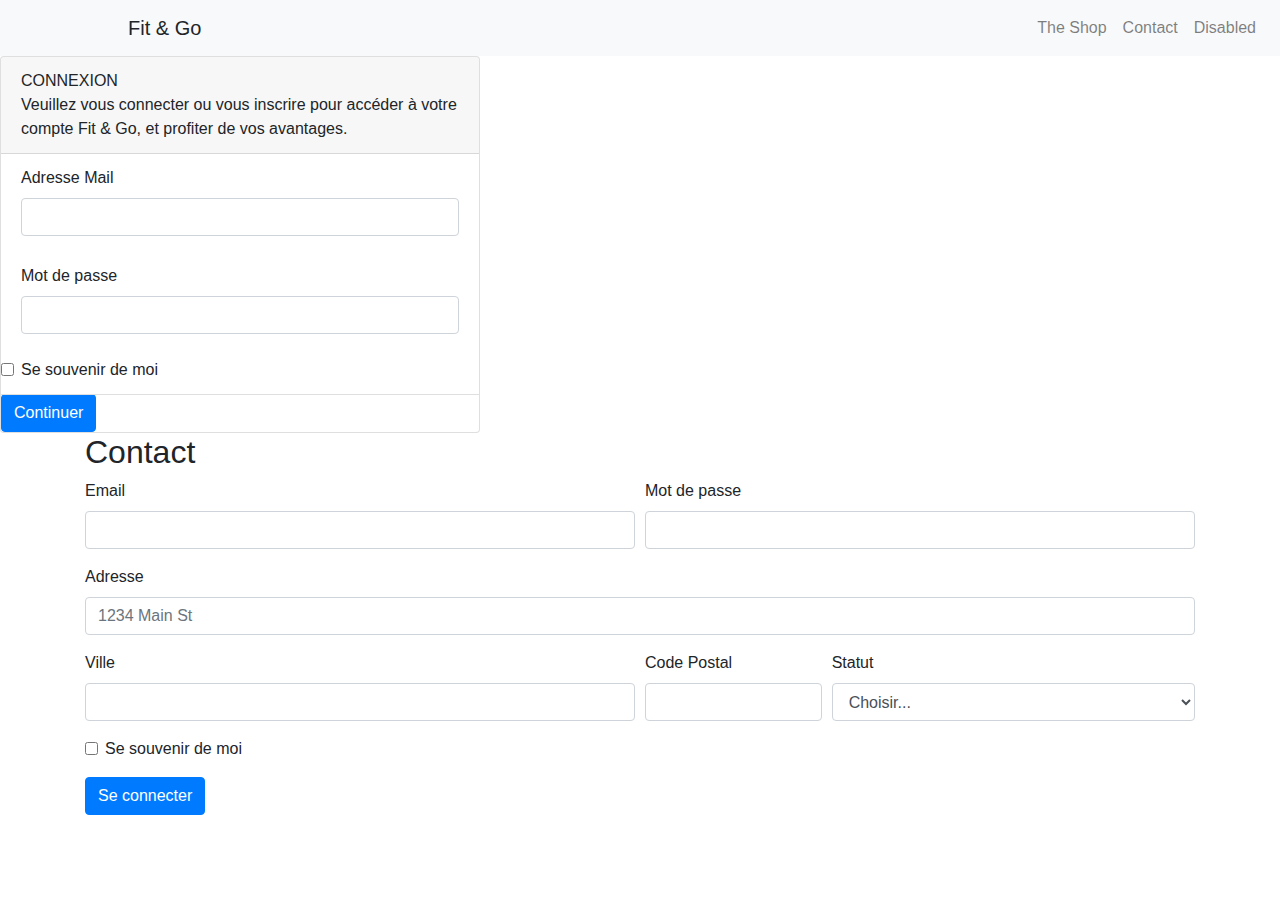
==== index.html @ c4269897 "cretion lien page shop" ====
<!DOCTYPE html>
<html lang="fr">

<head>
  <meta charset="UTF-8">
  <meta name="viewport" content="width=device-width, initial-scale=1.0">

  <link rel="stylesheet" href="https://stackpath.bootstrapcdn.com/bootstrap/4.4.1/css/bootstrap.min.css"
    integrity="sha384-Vkoo8x4CGsO3+Hhxv8T/Q5PaXtkKtu6ug5TOeNV6gBiFeWPGFN9MuhOf23Q9Ifjh" crossorigin="anonymous">
  <link href="https://fonts.googleapis.com/css?family=Rosarivo&display=swap" rel="stylesheet">

  <link href="//maxcdn.bootstrapcdn.com/bootstrap/4.0.0/css/bootstrap.min.css" rel="stylesheet" id="bootstrap-css">
  <link href="https://fonts.googleapis.com/css?family=Mukta">
  <link rel="stylesheet" href="https://stackpath.bootstrapcdn.com/bootstrap/4.4.1/css/bootstrap.min.css"
    integrity="sha384-Vkoo8x4CGsO3+Hhxv8T/Q5PaXtkKtu6ug5TOeNV6gBiFeWPGFN9MuhOf23Q9Ifjh" crossorigin="anonymous">
    <link href="https://fonts.googleapis.com/css?family=Esteban&display=swap" rel="stylesheet">


  <link rel="stylesheet" href="/fit-admin/images/stylepage.css">

  <link rel="stylesheet" href="admin.html">
  <link rel="stylesheet" href="shop.html">

  <title>Fit&Go</title>
</head>


<body>



  <header>
    <section id="navigation">
      
      <nav class="navbar navbar-expand-lg navbar-light bg-light">
        <img src="/fit-admin/images/coeur.png" style="width: 7rem;" alt="">
        <a class="navbar-brand  href="#">Fit & Go</a>
        <button class="navbar-toggler" type="button" data-toggle="collapse" data-target="#navbarNav" aria-controls="navbarNav" aria-expanded="false" aria-label="Toggle navigation">
          <span class="navbar-toggler-icon"></span>
        </button>
        <div class="collapse navbar-collapse d-flex justify-content-end" id="navbarNav">
          <ul class="navbar-nav ">
            <li class="nav-item active">
              <a class="nav-link" href="#"> <span class="sr-only">(current)</span></a>
            </li>
            <li class="nav-item">
              <a class="nav-link" href="shop.html">The Shop</a>
            </li>
            <li class="nav-item">
              <a class="nav-link" href="#contact">Contact</a>
            </li>
            <li class="nav-item">
              <a class="nav-link" href="#" tabindex="-1" aria-disabled="true">Disabled</a>
            </li>
          </ul>
        </div>
      </nav>
    </section>
    <!--CONNEXION-->
    <section id="connexion">

      <div class="card " style="width: 30rem;">
        <div class="card-header d-flex justify-content-center">
          CONNEXION <br>
          Veuillez vous connecter ou vous inscrire pour accéder à votre compte Fit & Go, et profiter de vos avantages.
        </div>
        <div></div>
        <ul class="list-group list-group-flush">
          <li class="list-group-item">
            <label for="exampleInputEmail1">Adresse Mail</label>
            <input type="email" class="form-control" id="exampleInputEmail1" aria-describedby="emailHelp">
            <small id="emailHelp" class="form-text text-muted"></small>
          </li>
          <li class="list-group-item">
            <label for="exampleInputPassword1">Mot de passe</label>
            <input type="password" class="form-control" id="exampleInputPassword1">
          </li>
          <li class="list-group-item">
            <input type="checkbox" class="form-check-input" id="exampleCheck1">
          <label class="form-check-label" for="exampleCheck1">Se souvenir de moi</label>
          </li>
          <li><button type="submit" class="btn btn-primary d-flex justify-content-center ">Continuer</button></li>
        </ul>
      </div>








     


    </section>

  </header>

  <!--SHOP-->

  
  <!--CONTACT-->
  <section id="contact">
    <div class="container">
      <div class="row" class="title">
        <div class="col-lg-12">
          <h2>Contact</h2>
          <form>
            <div class="form-row">
              <div class="form-group col-md-6">
                <label for="inputEmail4">Email</label>
                <input type="email" class="form-control" id="inputEmail4">
              </div>
              <div class="form-group col-md-6">
                <label for="inputPassword4">Mot de passe</label>
                <input type="password" class="form-control" id="inputPassword4">
              </div>
            </div>
            <div class="form-group">
              <label for="inputAddress">Adresse</label>
              <input type="text" class="form-control" id="inputAddress" placeholder="1234 Main St">
            </div>

            <div class="form-row">
              <div class="form-group col-md-6">
                <label for="inputCity">Ville</label>
                <input type="text" class="form-control" id="inputCity">
              </div>
              <div class="form-group col-md-2">
                <label for="inputZip">Code Postal</label>
                <input type="text" class="form-control" id="inputZip">
              </div>

              <div class="form-group col-md-4">
                <label for="inputState">Statut</label>
                <select id="inputState" class="form-control">
                  <option selected>Choisir...</option>
                  <option>Tu achètes</option>
                  <option>Tu vends</option>
                </select>
              </div>
            </div>
            <div class="form-group">
              <div class="form-check">
                <input class="form-check-input" type="checkbox" id="gridCheck">
                <label class="form-check-label" for="gridCheck">
                  Se souvenir de moi
                </label>
              </div>
            </div>
            <button type="submit" class="btn btn-primary">Se connecter</button>
          </form>
        </div>
      </div>
    </div>
  </section>




  <script src="//maxcdn.bootstrapcdn.com/bootstrap/4.0.0/js/bootstrap.min.js"></script>
  <script src="//cdnjs.cloudflare.com/ajax/libs/jquery/3.2.1/jquery.min.js"></script>
  <script src="https://code.jquery.com/jquery-3.4.1.slim.min.js"
    integrity="sha384-J6qa4849blE2+poT4WnyKhv5vZF5SrPo0iEjwBvKU7imGFAV0wwj1yYfoRSJoZ+n" crossorigin="anonymous">
  </script>
  <script src="https://cdn.jsdelivr.net/npm/popper.js@1.16.0/dist/umd/popper.min.js"
    integrity="sha384-Q6E9RHvbIyZFJoft+2mJbHaEWldlvI9IOYy5n3zV9zzTtmI3UksdQRVvoxMfooAo" crossorigin="anonymous">
  </script>
  <script src="https://stackpath.bootstrapcdn.com/bootstrap/4.4.1/js/bootstrap.min.js"
    integrity="sha384-wfSDF2E50Y2D1uUdj0O3uMBJnjuUD4Ih7YwaYd1iqfktj0Uod8GCExl3Og8ifwB6" crossorigin="anonymous">
  </script>
  <script src="https://code.jquery.com/jquery-3.4.1.slim.min.js"
    integrity="sha384-J6qa4849blE2+poT4WnyKhv5vZF5SrPo0iEjwBvKU7imGFAV0wwj1yYfoRSJoZ+n" crossorigin="anonymous">
  </script>
  <script src="https://cdn.jsdelivr.net/npm/popper.js@1.16.0/dist/umd/popper.min.js"
    integrity="sha384-Q6E9RHvbIyZFJoft+2mJbHaEWldlvI9IOYy5n3zV9zzTtmI3UksdQRVvoxMfooAo" crossorigin="anonymous">
  </script>
  <script src="https://stackpath.bootstrapcdn.com/bootstrap/4.4.1/js/bootstrap.min.js"
    integrity="sha384-wfSDF2E50Y2D1uUdj0O3uMBJnjuUD4Ih7YwaYd1iqfktj0Uod8GCExl3Og8ifwB6" crossorigin="anonymous">
  </script>








</body>

</html>
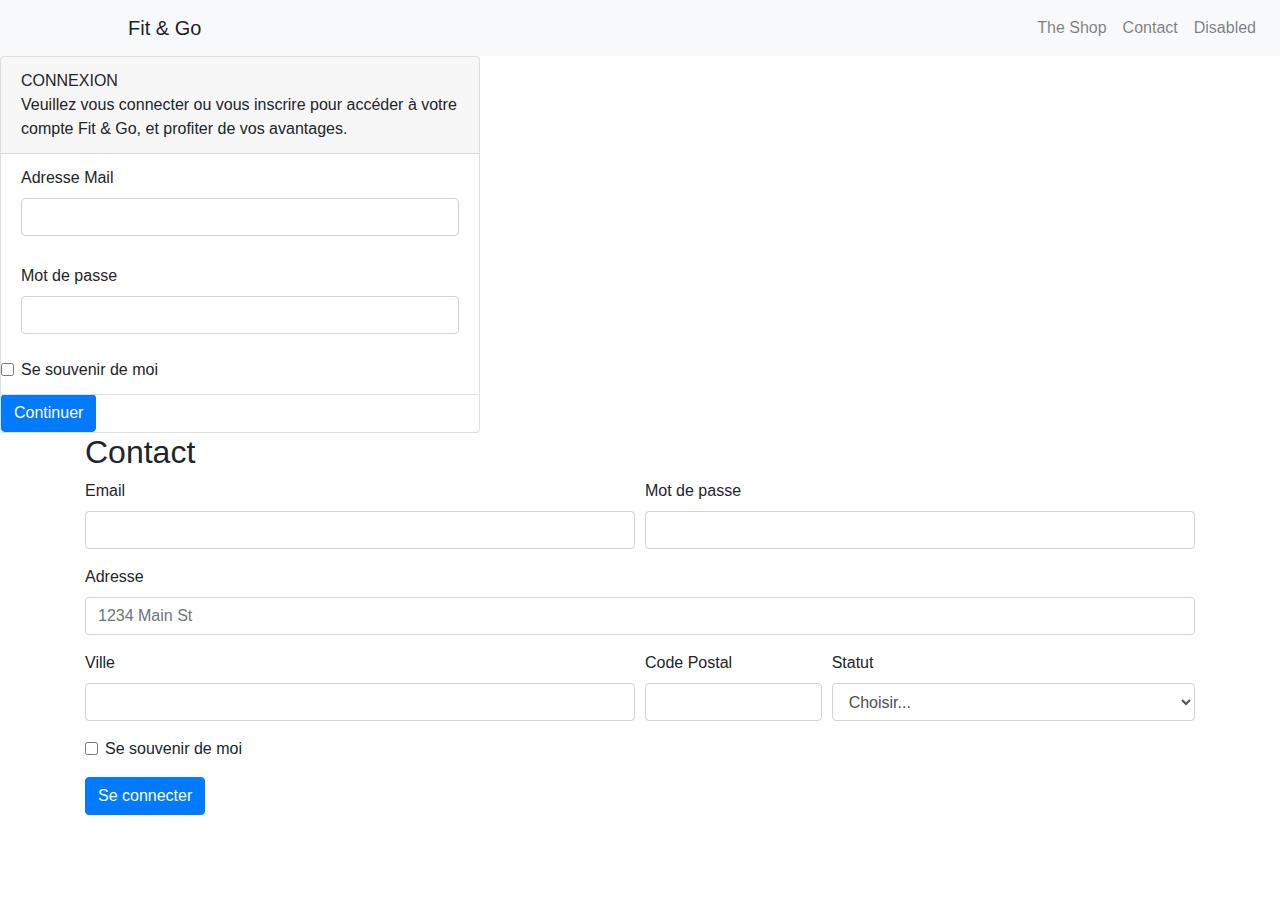
==== commit e7579d94: "changt nav transparent not ok" ====
--- a/index.html
+++ b/index.html
@@ -34,7 +34,7 @@
       
       <nav class="navbar navbar-expand-lg navbar-light bg-light">
         <img src="/fit-admin/images/coeur.png" style="width: 7rem;" alt="">
-        <a class="navbar-brand  href="#">Fit & Go</a>
+        <a class="navbar-brand"href="#">Fit & Go</a>
         <button class="navbar-toggler" type="button" data-toggle="collapse" data-target="#navbarNav" aria-controls="navbarNav" aria-expanded="false" aria-label="Toggle navigation">
           <span class="navbar-toggler-icon"></span>
         </button>
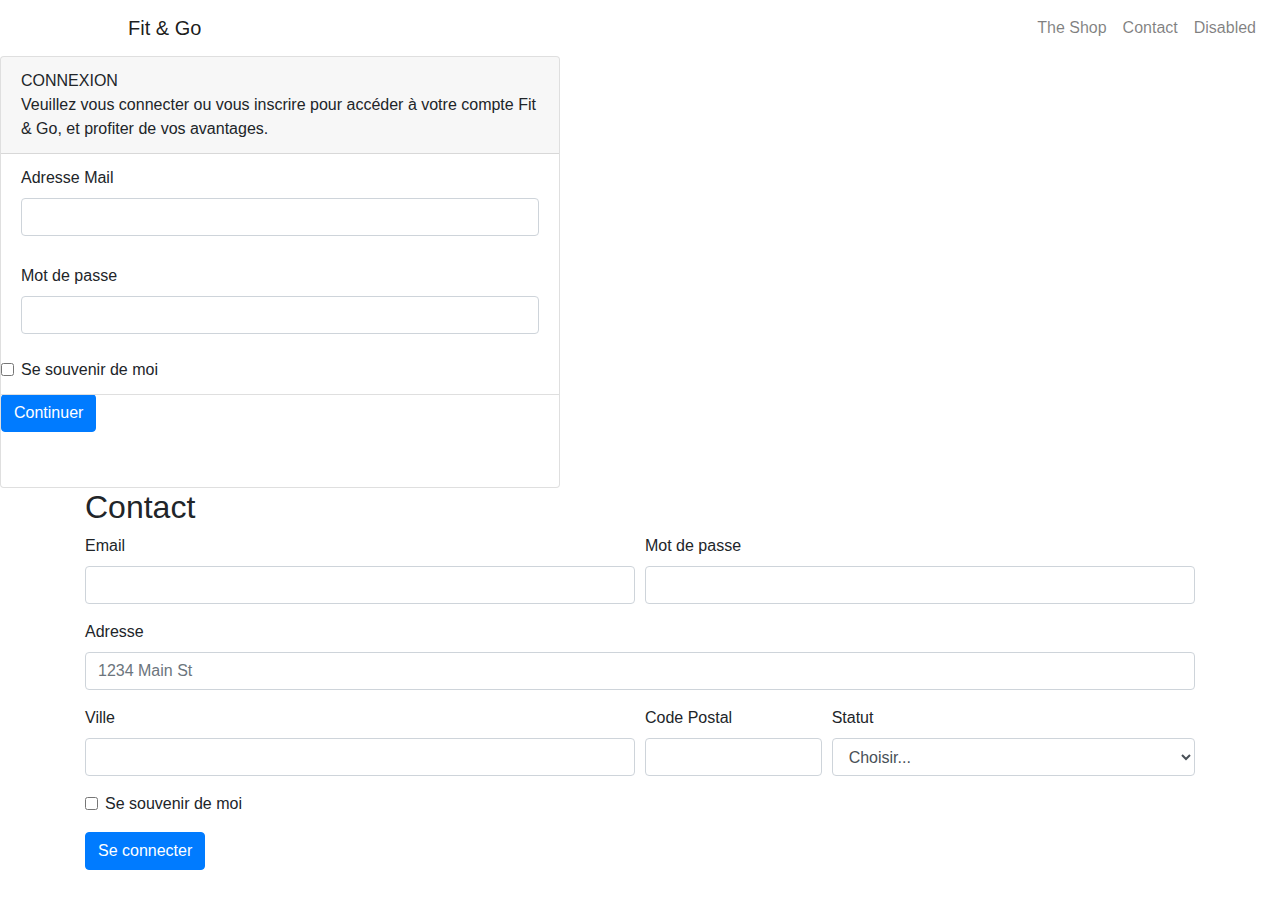
==== commit 1fdad613: "nav en transparence" ====
--- a/index.html
+++ b/index.html
@@ -32,7 +32,7 @@
   <header>
     <section id="navigation">
       
-      <nav class="navbar navbar-expand-lg navbar-light bg-light">
+      <nav class="navbar navbar-expand-lg navbar-light bg-transparent">
         <img src="/fit-admin/images/coeur.png" style="width: 7rem;" alt="">
         <a class="navbar-brand"href="#">Fit & Go</a>
         <button class="navbar-toggler" type="button" data-toggle="collapse" data-target="#navbarNav" aria-controls="navbarNav" aria-expanded="false" aria-label="Toggle navigation">
@@ -59,7 +59,7 @@
     <!--CONNEXION-->
     <section id="connexion">
 
-      <div class="card " style="width: 30rem;">
+      <div class="card " style="width: 35rem;height: 27rem;">
         <div class="card-header d-flex justify-content-center">
           CONNEXION <br>
           Veuillez vous connecter ou vous inscrire pour accéder à votre compte Fit & Go, et profiter de vos avantages.
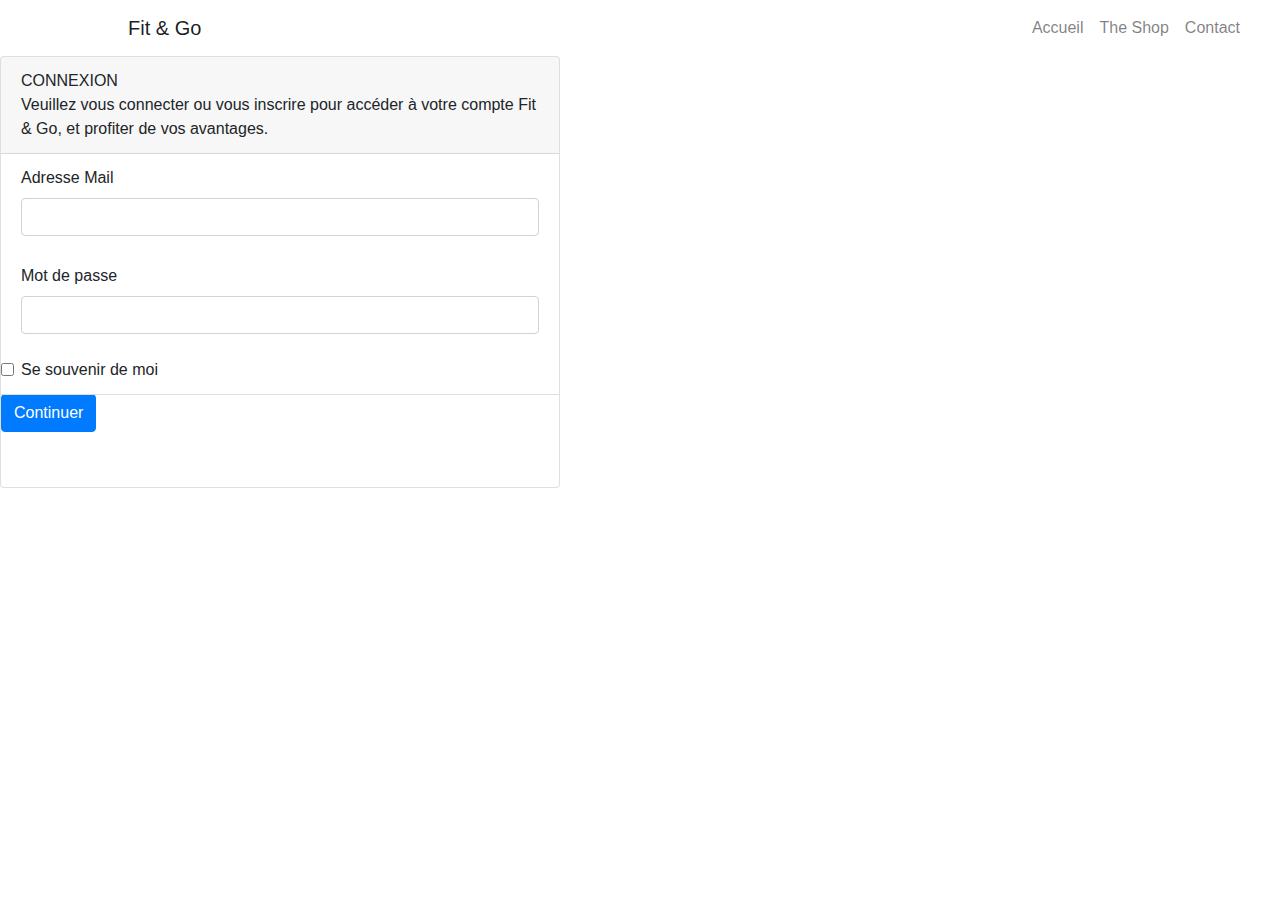
==== commit acf348d8: "fiche contact" ====
--- a/index.html
+++ b/index.html
@@ -13,13 +13,14 @@
   <link href="https://fonts.googleapis.com/css?family=Mukta">
   <link rel="stylesheet" href="https://stackpath.bootstrapcdn.com/bootstrap/4.4.1/css/bootstrap.min.css"
     integrity="sha384-Vkoo8x4CGsO3+Hhxv8T/Q5PaXtkKtu6ug5TOeNV6gBiFeWPGFN9MuhOf23Q9Ifjh" crossorigin="anonymous">
-    <link href="https://fonts.googleapis.com/css?family=Esteban&display=swap" rel="stylesheet">
+  <link href="https://fonts.googleapis.com/css?family=Esteban&display=swap" rel="stylesheet">
 
 
   <link rel="stylesheet" href="/fit-admin/images/stylepage.css">
 
   <link rel="stylesheet" href="admin.html">
   <link rel="stylesheet" href="shop.html">
+  <link rel="stylesheet" href="contact.html">
 
   <title>Fit&Go</title>
 </head>
@@ -31,11 +32,12 @@
 
   <header>
     <section id="navigation">
-      
+
       <nav class="navbar navbar-expand-lg navbar-light bg-transparent">
         <img src="/fit-admin/images/coeur.png" style="width: 7rem;" alt="">
-        <a class="navbar-brand"href="#">Fit & Go</a>
-        <button class="navbar-toggler" type="button" data-toggle="collapse" data-target="#navbarNav" aria-controls="navbarNav" aria-expanded="false" aria-label="Toggle navigation">
+        <a class="navbar-brand" href="#">Fit & Go</a>
+        <button class="navbar-toggler" type="button" data-toggle="collapse" data-target="#navbarNav"
+          aria-controls="navbarNav" aria-expanded="false" aria-label="Toggle navigation">
           <span class="navbar-toggler-icon"></span>
         </button>
         <div class="collapse navbar-collapse d-flex justify-content-end" id="navbarNav">
@@ -44,13 +46,16 @@
               <a class="nav-link" href="#"> <span class="sr-only">(current)</span></a>
             </li>
             <li class="nav-item">
+              <a class="nav-link" href="index.html">Accueil</a>
+            </li>
+            <li class="nav-item">
               <a class="nav-link" href="shop.html">The Shop</a>
             </li>
             <li class="nav-item">
-              <a class="nav-link" href="#contact">Contact</a>
+              <a class="nav-link" href="contact.html">Contact</a>
             </li>
             <li class="nav-item">
-              <a class="nav-link" href="#" tabindex="-1" aria-disabled="true">Disabled</a>
+              <a class="nav-link" href="#" tabindex="-1" aria-disabled="true"></a>
             </li>
           </ul>
         </div>
@@ -77,84 +82,14 @@
           </li>
           <li class="list-group-item">
             <input type="checkbox" class="form-check-input" id="exampleCheck1">
-          <label class="form-check-label" for="exampleCheck1">Se souvenir de moi</label>
+            <label class="form-check-label" for="exampleCheck1">Se souvenir de moi</label>
           </li>
           <li><button type="submit" class="btn btn-primary d-flex justify-content-center ">Continuer</button></li>
         </ul>
       </div>
 
+    
 
-
-
-
-
-
-
-     
-
-
-    </section>
-
-  </header>
-
-  <!--SHOP-->
-
-  
-  <!--CONTACT-->
-  <section id="contact">
-    <div class="container">
-      <div class="row" class="title">
-        <div class="col-lg-12">
-          <h2>Contact</h2>
-          <form>
-            <div class="form-row">
-              <div class="form-group col-md-6">
-                <label for="inputEmail4">Email</label>
-                <input type="email" class="form-control" id="inputEmail4">
-              </div>
-              <div class="form-group col-md-6">
-                <label for="inputPassword4">Mot de passe</label>
-                <input type="password" class="form-control" id="inputPassword4">
-              </div>
-            </div>
-            <div class="form-group">
-              <label for="inputAddress">Adresse</label>
-              <input type="text" class="form-control" id="inputAddress" placeholder="1234 Main St">
-            </div>
-
-            <div class="form-row">
-              <div class="form-group col-md-6">
-                <label for="inputCity">Ville</label>
-                <input type="text" class="form-control" id="inputCity">
-              </div>
-              <div class="form-group col-md-2">
-                <label for="inputZip">Code Postal</label>
-                <input type="text" class="form-control" id="inputZip">
-              </div>
-
-              <div class="form-group col-md-4">
-                <label for="inputState">Statut</label>
-                <select id="inputState" class="form-control">
-                  <option selected>Choisir...</option>
-                  <option>Tu achètes</option>
-                  <option>Tu vends</option>
-                </select>
-              </div>
-            </div>
-            <div class="form-group">
-              <div class="form-check">
-                <input class="form-check-input" type="checkbox" id="gridCheck">
-                <label class="form-check-label" for="gridCheck">
-                  Se souvenir de moi
-                </label>
-              </div>
-            </div>
-            <button type="submit" class="btn btn-primary">Se connecter</button>
-          </form>
-        </div>
-      </div>
-    </div>
-  </section>
 
 
 
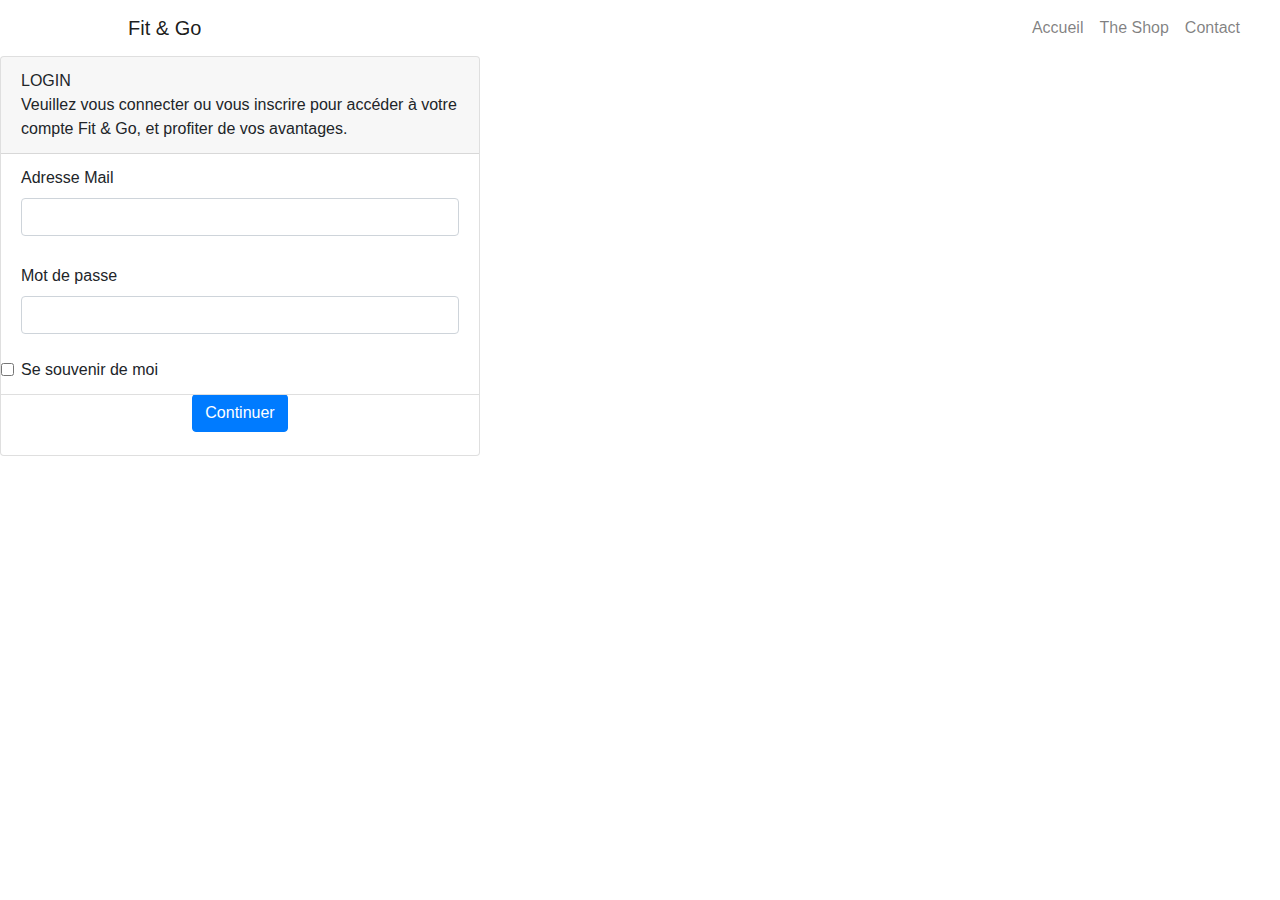
==== commit 4efba0c7: "centrage continuer" ====
--- a/index.html
+++ b/index.html
@@ -14,7 +14,7 @@
   <link rel="stylesheet" href="https://stackpath.bootstrapcdn.com/bootstrap/4.4.1/css/bootstrap.min.css"
     integrity="sha384-Vkoo8x4CGsO3+Hhxv8T/Q5PaXtkKtu6ug5TOeNV6gBiFeWPGFN9MuhOf23Q9Ifjh" crossorigin="anonymous">
   <link href="https://fonts.googleapis.com/css?family=Esteban&display=swap" rel="stylesheet">
-
+  <link href="https://unpkg.com/aos@2.3.1/dist/aos.css" rel="stylesheet">
 
   <link rel="stylesheet" href="/fit-admin/images/stylepage.css">
 
@@ -22,7 +22,7 @@
   <link rel="stylesheet" href="shop.html">
   <link rel="stylesheet" href="contact.html">
 
-  <title>Fit&Go</title>
+  <title>Page de connexion Fit&Go</title>
 </head>
 
 
@@ -64,9 +64,10 @@
     <!--CONNEXION-->
     <section id="connexion">
 
-      <div class="card " style="width: 35rem;height: 27rem;">
-        <div class="card-header d-flex justify-content-center">
-          CONNEXION <br>
+ 
+      <div class="card " style="width: 30rem;height: 25rem;">
+        <div class="card-header ">
+          LOGIN <br>
           Veuillez vous connecter ou vous inscrire pour accéder à votre compte Fit & Go, et profiter de vos avantages.
         </div>
         <div></div>
@@ -84,11 +85,29 @@
             <input type="checkbox" class="form-check-input" id="exampleCheck1">
             <label class="form-check-label" for="exampleCheck1">Se souvenir de moi</label>
           </li>
-          <li><button type="submit" class="btn btn-primary d-flex justify-content-center ">Continuer</button></li>
+          <li class="d-flex justify-content-center"><a class="btn btn-primary" href="/fit-admin/admin.html"> Continuer</a></li>
         </ul>
+      </div>     
+</section>
+
+<section class="footer">
+<footer id="main-footer" class="bg-transparent text-white mt-5 p-5">
+  <div class="container">
+    <div class="row">
+      <div class="col">
+        <p class="lead text-center">
+          Copyright &copy; <span id="year"></span> Fit&Co
+        </p>
       </div>
+    </div>
+  </div>
+</footer>
 
+</section>
+
+    </header>
     
+
 
 
 
@@ -114,7 +133,10 @@
   <script src="https://stackpath.bootstrapcdn.com/bootstrap/4.4.1/js/bootstrap.min.js"
     integrity="sha384-wfSDF2E50Y2D1uUdj0O3uMBJnjuUD4Ih7YwaYd1iqfktj0Uod8GCExl3Og8ifwB6" crossorigin="anonymous">
   </script>
-
+<script src="https://unpkg.com/aos@2.3.1/dist/aos.js"></script>
+<script>
+  AOS.init();
+</script>
 
 
 
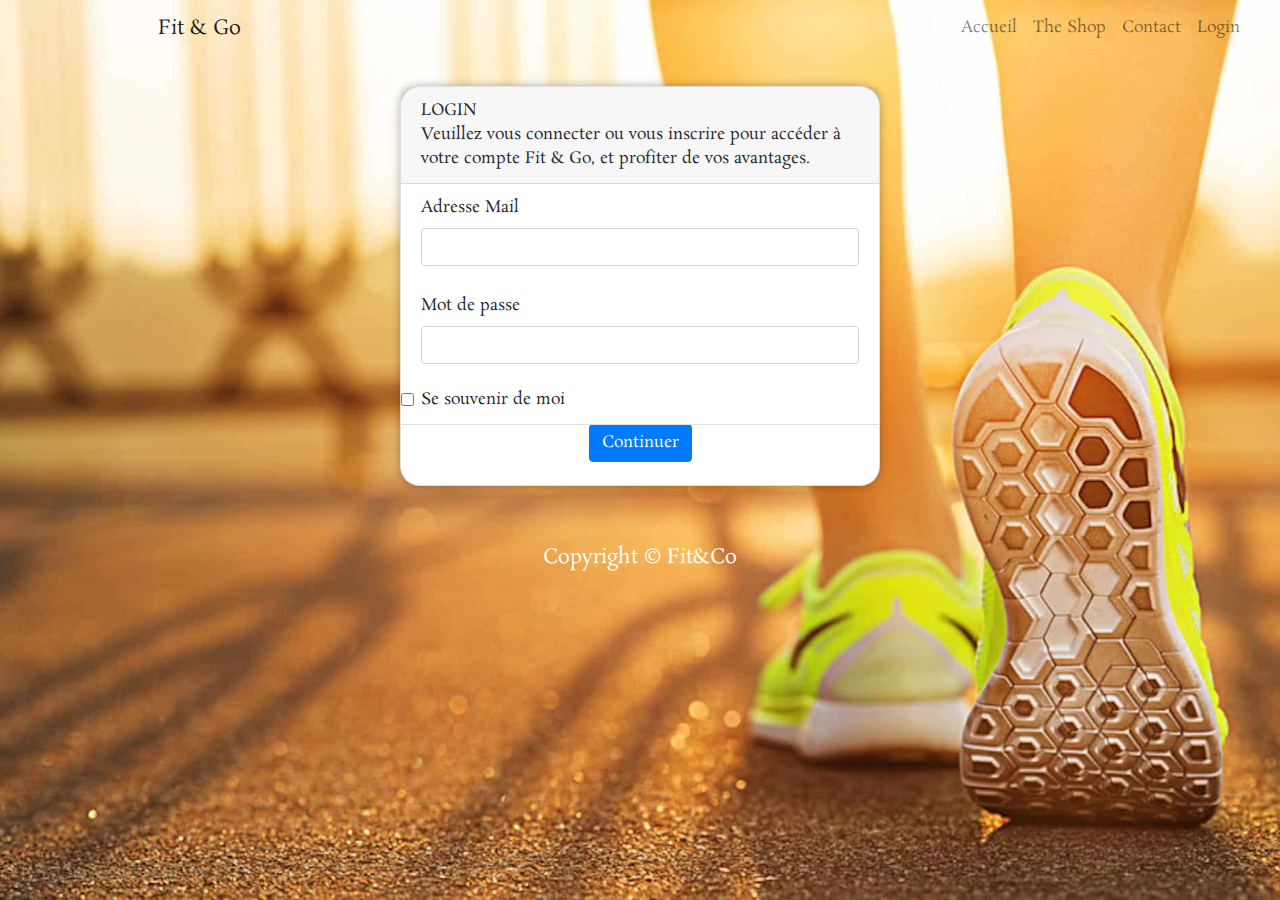
==== commit 1994358e: "ajout bouton pour tableau de bord et  image background" ====
--- a/index.html
+++ b/index.html
@@ -16,7 +16,7 @@
   <link href="https://fonts.googleapis.com/css?family=Esteban&display=swap" rel="stylesheet">
   <link href="https://unpkg.com/aos@2.3.1/dist/aos.css" rel="stylesheet">
 
-  <link rel="stylesheet" href="/fit-admin/images/stylepage.css">
+  <link rel="stylesheet" href="images/stylepage.css">
 
   <link rel="stylesheet" href="admin.html">
   <link rel="stylesheet" href="shop.html">
@@ -53,6 +53,9 @@
             </li>
             <li class="nav-item">
               <a class="nav-link" href="contact.html">Contact</a>
+            </li>
+            <li class="nav-item">
+              <a class="nav-link" href="admin.html">Login</a>
             </li>
             <li class="nav-item">
               <a class="nav-link" href="#" tabindex="-1" aria-disabled="true"></a>
--- a/images/stylepage.css
+++ b/images/stylepage.css
@@ -0,0 +1,100 @@
+
+  * {
+    padding: 0;
+    margin: 0;
+    box-sizing: border-box;
+    font-family: 'Rosarivo', serif;
+  
+  }
+  
+  /*HEADER*/
+  
+
+  header {
+    background-image:
+     /* linear-gradient(0,0,0,0.5)*/
+      url(./course.jpg);
+    background-repeat: no-repeat;
+    background-position: center;
+    background-size: cover;
+    background-attachment: fixed;
+    height: 100vh;
+  
+  }
+  
+  #navigation img{
+    border-radius: 50%;
+    margin-right: 30px;
+  }
+
+  #connexion{
+    height: 40%;
+    display: flex;
+   
+    justify-content: center;
+    margin-top: 30px;
+  }
+  
+/*   
+  height:100vh;
+  min-height:550px;
+  background-image: url(images/coeur.png);
+  background-repeat: no-repeat;
+  background-size:cover;
+  background-position:center;
+  position:relative;
+  overflow-y: hidden;
+ 
+   */
+  
+  
+  
+  
+
+  /*SHOP*/
+  
+
+
+  #shop{
+    height: 100vh;
+  
+  }
+   
+#shop img{
+  object-fit: cover;
+  max-width: 15rem ;
+  height: 15rem;
+  border-top-left-radius: 20px;
+  border-top-right-radius: 20px;
+}
+
+  #shop h2{
+    margin-top: 30px;
+    margin-bottom: 60px;
+    display: flex;
+    justify-content: center;
+    font-size: 70px;
+  }
+  
+  
+  .card{
+    box-shadow: 0 0 10px rgba(0,0,0,0.3) ;
+    border-radius: 20px;
+    
+  }
+  fade-up{
+    transition-delay: 5s;
+  }
+
+  
+  /*CONTACT*/
+
+  #contact{
+    height: 100vh;
+    margin-top: 150px;
+  }
+
+
+  /*FOOTER*/
+
+   